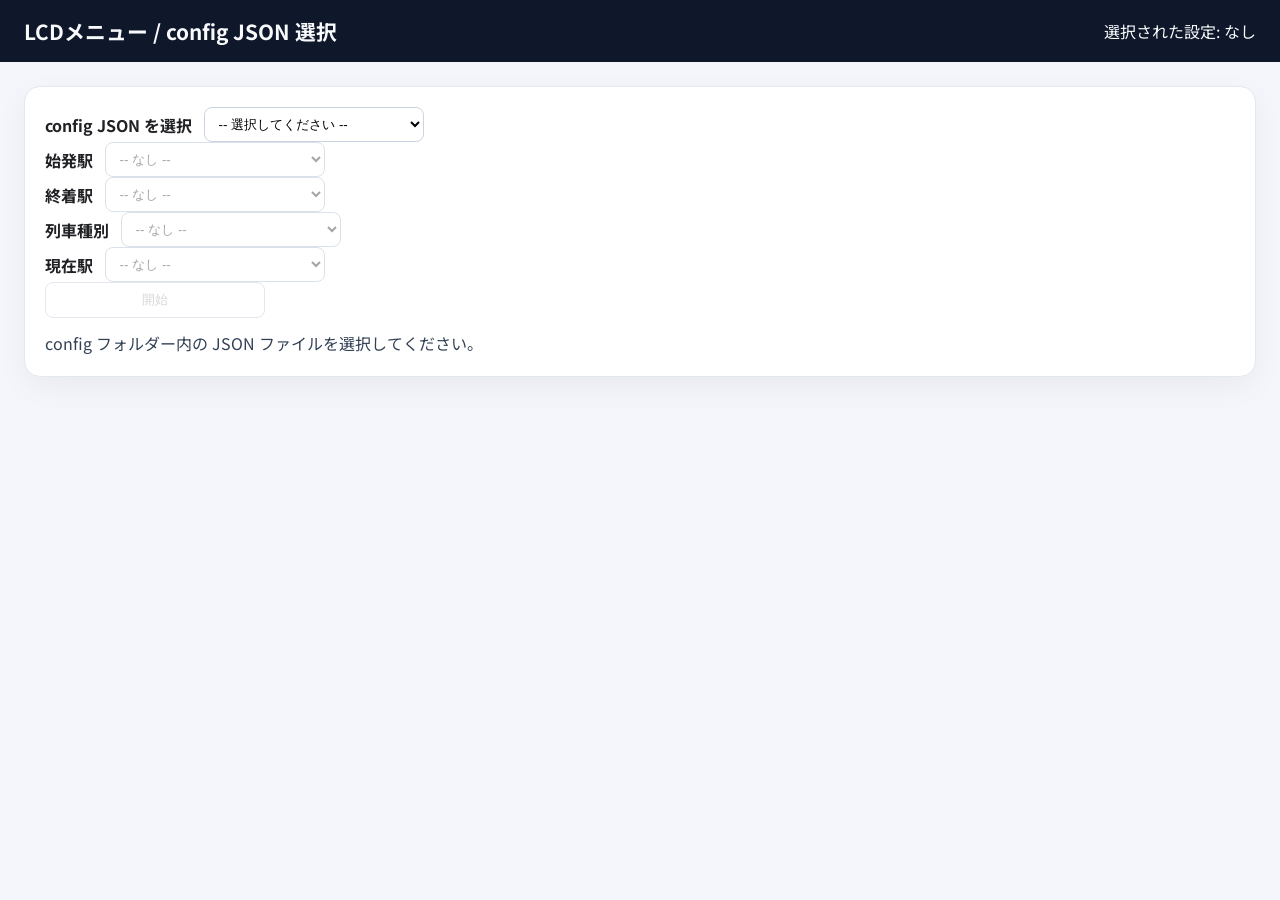
==== index.html @ 5ca0f409 "v1.0.0 駅名言語自動切換えの実装途中" ====
<!DOCTYPE html>
<html lang="ja">

    <head>
        <meta charset="UTF-8">
        <title>Train Info LCD Menu</title>
        <script src="./main.js" defer></script>
        <link rel="preconnect" href="https://fonts.googleapis.com">
        <link rel="preconnect" href="https://fonts.gstatic.com" crossorigin>
        <link href="https://fonts.googleapis.com/css2?family=M+PLUS+1:wght@100..900&family=M+PLUS+1p:wght@100;300;400;500;700;800;900&family=Noto+Sans+JP:wght@100..900&family=Public+Sans:ital,wght@0,100..900;1,100..900&display=swap" rel="stylesheet">
        <style>
            * { box-sizing: border-box; }
            body {
                margin: 0;
                min-height: 100vh;
                font-family: 'Noto Sans JP', 'Public Sans', sans-serif;
                background: #f4f6fb;
                color: #202124;
            }
            header {
                padding: 1rem 1.5rem;
                background: #0f172a;
                color: #f8fafc;
                display: flex;
                flex-wrap: wrap;
                align-items: center;
                gap: 1rem;
            }
            header h1 {
                margin: 0;
                font-size: 1.3rem;
                flex: 1 1 auto;
            }
            main {
                padding: 1.5rem;
                display: flex;
                flex-direction: column;
                gap: 1.5rem;
            }
            .card {
                background: #ffffff;
                border: 1px solid #e2e8f0;
                border-radius: 16px;
                padding: 1.25rem;
                box-shadow: 0 10px 30px rgba(15, 23, 42, 0.05);
            }
            .control-row {
                display: flex;
                flex-wrap: wrap;
                gap: 0.75rem;
                align-items: center;
            }
            .control-row label {
                font-weight: 700;
            }
            #configFile,
            #originStation,
            #terminalStation,
            #trainType,
            #currentStation,
            #startButton {
                padding: 0.5rem 0.6rem;
                border: 1px solid #cbd5e1;
                border-radius: 8px;
                background: #ffffff;
                min-width: 220px;
            }
            #startButton {
                cursor: pointer;
                transition: background-color 0.2s ease;
            }
            #startButton:disabled {
                opacity: 0.55;
                cursor: not-allowed;
            }
            #status {
                margin-top: 0.8rem;
                color: #334155;
                line-height: 1.6;
            }
            .fullscreen {
                padding: 0 !important;
            }
            iframe {
                width: 100%;
                height: 100%;
                border: none;
                margin: 0;
                padding: 0;
                display: block;
                overflow: hidden;
                background: transparent;
            }
            @media (max-width: 720px) {
                header, main {
                    padding-left: 1rem;
                    padding-right: 1rem;
                }
                iframe {
                    min-height: 180px;
                }
            }
            @media (max-width: 720px) {
                header, main {
                    padding-left: 1rem;
                    padding-right: 1rem;
                }
                iframe {
                    min-height: 320px;
                }
            }
        </style>
    </head>

    <body>
        <header>
            <h1>LCDメニュー / config JSON 選択</h1>
            <div id="selectedConfig">選択された設定: なし</div>
        </header>

        <main>
            <section class="card" id="menuSection">
                <div class="control-row">
                    <label for="configFile">config JSON を選択</label>
                    <select id="configFile">
                        <option value="">-- 選択してください --</option>
                    </select>
                </div>
                <div class="control-row">
                    <label for="originStation">始発駅</label>
                    <select id="originStation" disabled>
                        <option value="">-- なし --</option>
                    </select>
                </div>
                <div class="control-row">
                    <label for="terminalStation">終着駅</label>
                    <select id="terminalStation" disabled>
                        <option value="">-- なし --</option>
                    </select>
                </div>
                <div class="control-row">
                    <label for="trainType">列車種別</label>
                    <select id="trainType" disabled>
                        <option value="">-- なし --</option>
                    </select>
                </div>
                <div class="control-row">
                    <label for="currentStation">現在駅</label>
                    <select id="currentStation" disabled>
                        <option value="">-- なし --</option>
                    </select>
                </div>
                <div class="control-row">
                    <button id="startButton" disabled>開始</button>
                </div>
                <div id="status">config フォルダー内の JSON ファイルを選択してください。</div>
            </section>
        </main>
    </body>

</html>
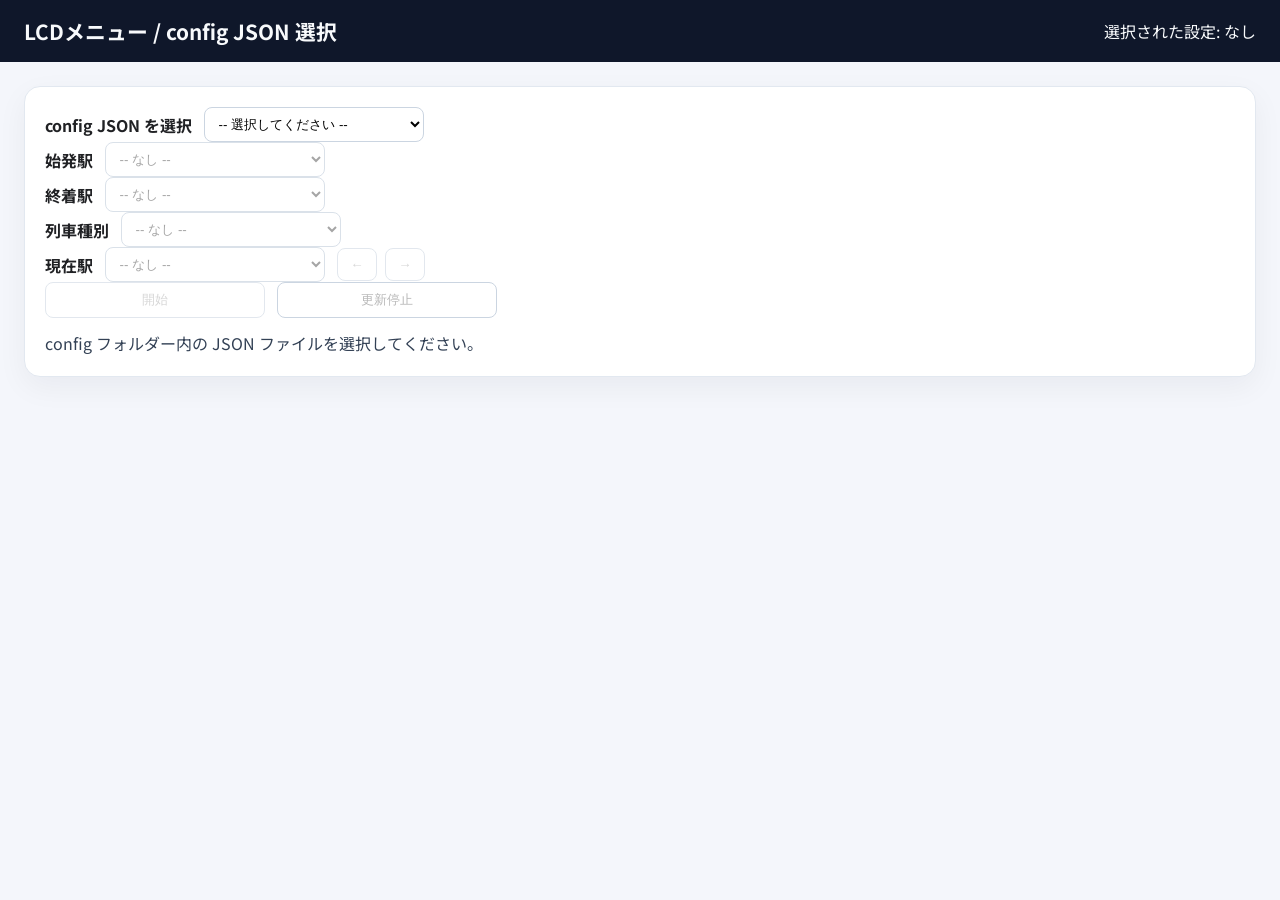
==== commit 620304b3: "main01完成 map01日本語駅名対応" ====
--- a/index.html
+++ b/index.html
@@ -50,6 +50,24 @@
                 gap: 0.75rem;
                 align-items: center;
             }
+            .station-arrow-buttons {
+                display: flex;
+                gap: 0.5rem;
+            }
+            .station-arrow-buttons button {
+                padding: 0.5rem 0.6rem;
+                border: 1px solid #cbd5e1;
+                border-radius: 8px;
+                background: #ffffff;
+                cursor: pointer;
+                transition: background-color 0.2s ease;
+                min-width: 40px;
+                font-weight: bold;
+            }
+            .station-arrow-buttons button:disabled {
+                opacity: 0.55;
+                cursor: not-allowed;
+            }
             .control-row label {
                 font-weight: 700;
             }
@@ -58,7 +76,8 @@
             #terminalStation,
             #trainType,
             #currentStation,
-            #startButton {
+            #startButton,
+            #pauseButton {
                 padding: 0.5rem 0.6rem;
                 border: 1px solid #cbd5e1;
                 border-radius: 8px;
@@ -149,9 +168,14 @@
                     <select id="currentStation" disabled>
                         <option value="">-- なし --</option>
                     </select>
+                    <div class="station-arrow-buttons">
+                        <button id="prevStationButton" disabled>←</button>
+                        <button id="nextStationButton" disabled>→</button>
+                    </div>
                 </div>
                 <div class="control-row">
                     <button id="startButton" disabled>開始</button>
+                    <button id="pauseButton" disabled>更新停止</button>
                 </div>
                 <div id="status">config フォルダー内の JSON ファイルを選択してください。</div>
             </section>
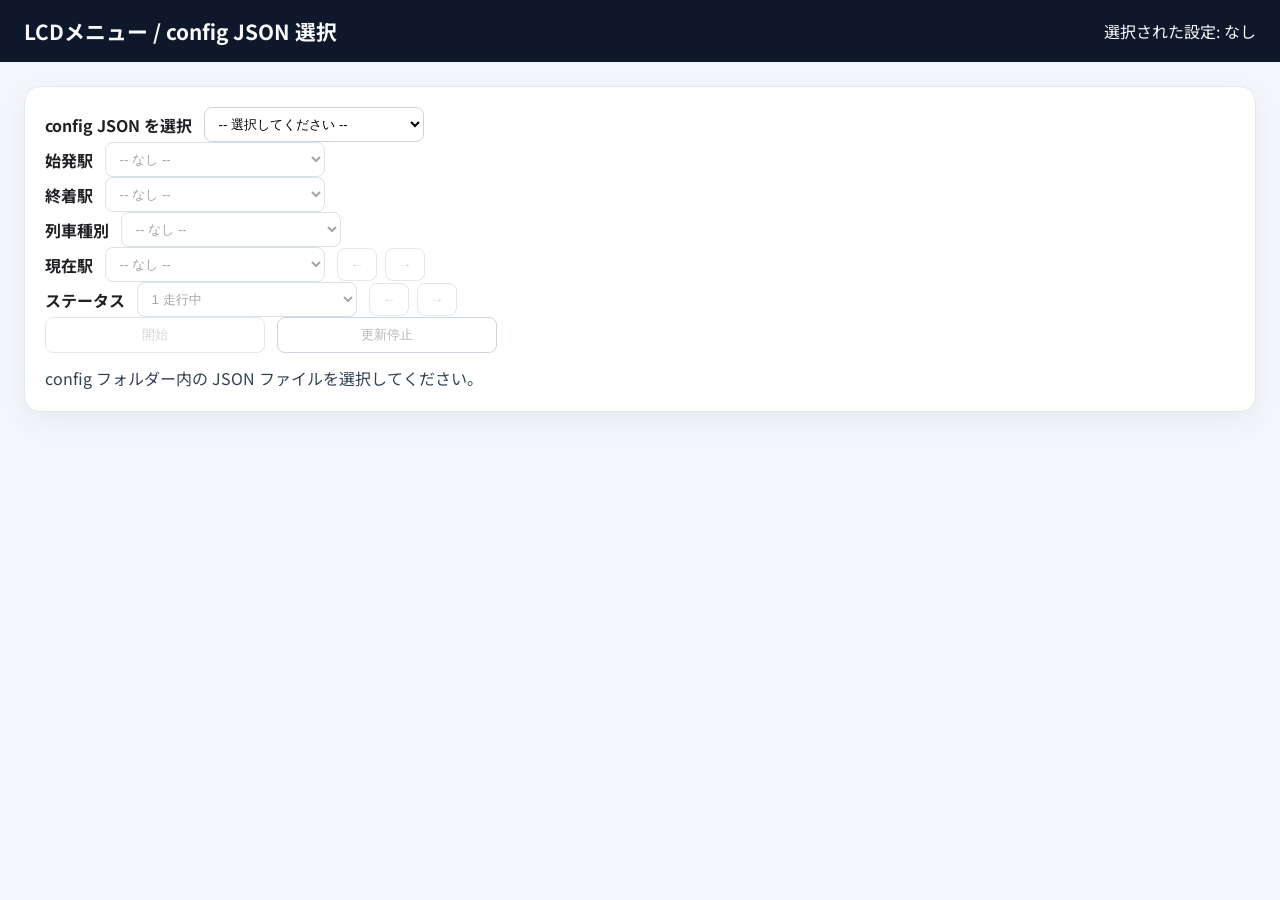
==== commit 251ad88e: "通過駅に対応" ====
--- a/index.html
+++ b/index.html
@@ -8,127 +8,7 @@
         <link rel="preconnect" href="https://fonts.googleapis.com">
         <link rel="preconnect" href="https://fonts.gstatic.com" crossorigin>
         <link href="https://fonts.googleapis.com/css2?family=M+PLUS+1:wght@100..900&family=M+PLUS+1p:wght@100;300;400;500;700;800;900&family=Noto+Sans+JP:wght@100..900&family=Public+Sans:ital,wght@0,100..900;1,100..900&display=swap" rel="stylesheet">
-        <style>
-            * { box-sizing: border-box; }
-            body {
-                margin: 0;
-                min-height: 100vh;
-                font-family: 'Noto Sans JP', 'Public Sans', sans-serif;
-                background: #f4f6fb;
-                color: #202124;
-            }
-            header {
-                padding: 1rem 1.5rem;
-                background: #0f172a;
-                color: #f8fafc;
-                display: flex;
-                flex-wrap: wrap;
-                align-items: center;
-                gap: 1rem;
-            }
-            header h1 {
-                margin: 0;
-                font-size: 1.3rem;
-                flex: 1 1 auto;
-            }
-            main {
-                padding: 1.5rem;
-                display: flex;
-                flex-direction: column;
-                gap: 1.5rem;
-            }
-            .card {
-                background: #ffffff;
-                border: 1px solid #e2e8f0;
-                border-radius: 16px;
-                padding: 1.25rem;
-                box-shadow: 0 10px 30px rgba(15, 23, 42, 0.05);
-            }
-            .control-row {
-                display: flex;
-                flex-wrap: wrap;
-                gap: 0.75rem;
-                align-items: center;
-            }
-            .station-arrow-buttons {
-                display: flex;
-                gap: 0.5rem;
-            }
-            .station-arrow-buttons button {
-                padding: 0.5rem 0.6rem;
-                border: 1px solid #cbd5e1;
-                border-radius: 8px;
-                background: #ffffff;
-                cursor: pointer;
-                transition: background-color 0.2s ease;
-                min-width: 40px;
-                font-weight: bold;
-            }
-            .station-arrow-buttons button:disabled {
-                opacity: 0.55;
-                cursor: not-allowed;
-            }
-            .control-row label {
-                font-weight: 700;
-            }
-            #configFile,
-            #originStation,
-            #terminalStation,
-            #trainType,
-            #currentStation,
-            #startButton,
-            #pauseButton {
-                padding: 0.5rem 0.6rem;
-                border: 1px solid #cbd5e1;
-                border-radius: 8px;
-                background: #ffffff;
-                min-width: 220px;
-            }
-            #startButton {
-                cursor: pointer;
-                transition: background-color 0.2s ease;
-            }
-            #startButton:disabled {
-                opacity: 0.55;
-                cursor: not-allowed;
-            }
-            #status {
-                margin-top: 0.8rem;
-                color: #334155;
-                line-height: 1.6;
-            }
-            .fullscreen {
-                padding: 0 !important;
-            }
-            iframe {
-                width: 100%;
-                height: 100%;
-                border: none;
-                margin: 0;
-                padding: 0;
-                display: block;
-                overflow: hidden;
-                background: transparent;
-            }
-            @media (max-width: 720px) {
-                header, main {
-                    padding-left: 1rem;
-                    padding-right: 1rem;
-                }
-                iframe {
-                    min-height: 180px;
-                }
-            }
-            @media (max-width: 720px) {
-                header, main {
-                    padding-left: 1rem;
-                    padding-right: 1rem;
-                }
-                iframe {
-                    min-height: 320px;
-                }
-            }
-        </style>
+        <link rel="stylesheet" href="./menu.css" />
     </head>
 
     <body>
@@ -174,6 +54,19 @@
                     </div>
                 </div>
                 <div class="control-row">
+                    <label for="currentStatus">ステータス</label>
+                    <select id="currentStatus" disabled>
+                        <option value="0">1 走行中</option>
+                        <option value="1">2 到着中</option>
+                        <option value="2">3 停車中</option>
+                        <option value="3">4 発車前</option>
+                    </select>
+                    <div class="status-arrow-buttons">
+                        <button id="prevStatusButton" disabled>←</button>
+                        <button id="nextStatusButton" disabled>→</button>
+                    </div>
+                </div>
+                <div class="control-row">
                     <button id="startButton" disabled>開始</button>
                     <button id="pauseButton" disabled>更新停止</button>
                 </div>
--- a/menu.css
+++ b/menu.css
@@ -0,0 +1,121 @@
+
+            * { box-sizing: border-box; }
+            body {
+                margin: 0;
+                min-height: 100vh;
+                font-family: 'Noto Sans JP', 'Public Sans', sans-serif;
+                background: #f4f6fb;
+                color: #202124;
+            }
+            header {
+                padding: 1rem 1.5rem;
+                background: #0f172a;
+                color: #f8fafc;
+                display: flex;
+                flex-wrap: wrap;
+                align-items: center;
+                gap: 1rem;
+            }
+            header h1 {
+                margin: 0;
+                font-size: 1.3rem;
+                flex: 1 1 auto;
+            }
+            main {
+                padding: 1.5rem;
+                display: flex;
+                flex-direction: column;
+                gap: 1.5rem;
+            }
+            .card {
+                background: #ffffff;
+                border: 1px solid #e2e8f0;
+                border-radius: 16px;
+                padding: 1.25rem;
+                box-shadow: 0 10px 30px rgba(15, 23, 42, 0.05);
+            }
+            .control-row {
+                display: flex;
+                flex-wrap: wrap;
+                gap: 0.75rem;
+                align-items: center;
+            }
+            .station-arrow-buttons, .status-arrow-buttons {
+                display: flex;
+                gap: 0.5rem;
+            }
+            .station-arrow-buttons button, .status-arrow-buttons button {
+                padding: 0.5rem 0.6rem;
+                border: 1px solid #cbd5e1;
+                border-radius: 8px;
+                background: #ffffff;
+                cursor: pointer;
+                transition: background-color 0.2s ease;
+                min-width: 40px;
+                font-weight: bold;
+            }
+            .station-arrow-buttons button:disabled, .status-arrow-buttons button:disabled {
+                opacity: 0.55;
+                cursor: not-allowed;
+            }
+            .control-row label {
+                font-weight: 700;
+            }
+            #configFile,
+            #originStation,
+            #terminalStation,
+            #trainType,
+            #currentStation,
+            #currentStatus,
+            #startButton,
+            #pauseButton {
+                padding: 0.5rem 0.6rem;
+                border: 1px solid #cbd5e1;
+                border-radius: 8px;
+                background: #ffffff;
+                min-width: 220px;
+            }
+            #startButton {
+                cursor: pointer;
+                transition: background-color 0.2s ease;
+            }
+            #startButton:disabled {
+                opacity: 0.55;
+                cursor: not-allowed;
+            }
+            #status {
+                margin-top: 0.8rem;
+                color: #334155;
+                line-height: 1.6;
+            }
+            .fullscreen {
+                padding: 0 !important;
+            }
+            iframe {
+                width: 100%;
+                height: 100%;
+                border: none;
+                margin: 0;
+                padding: 0;
+                display: block;
+                overflow: hidden;
+                background: transparent;
+            }
+            @media (max-width: 720px) {
+                header, main {
+                    padding-left: 1rem;
+                    padding-right: 1rem;
+                }
+                iframe {
+                    min-height: 180px;
+                }
+            }
+            @media (max-width: 720px) {
+                header, main {
+                    padding-left: 1rem;
+                    padding-right: 1rem;
+                }
+                iframe {
+                    min-height: 320px;
+                }
+            }
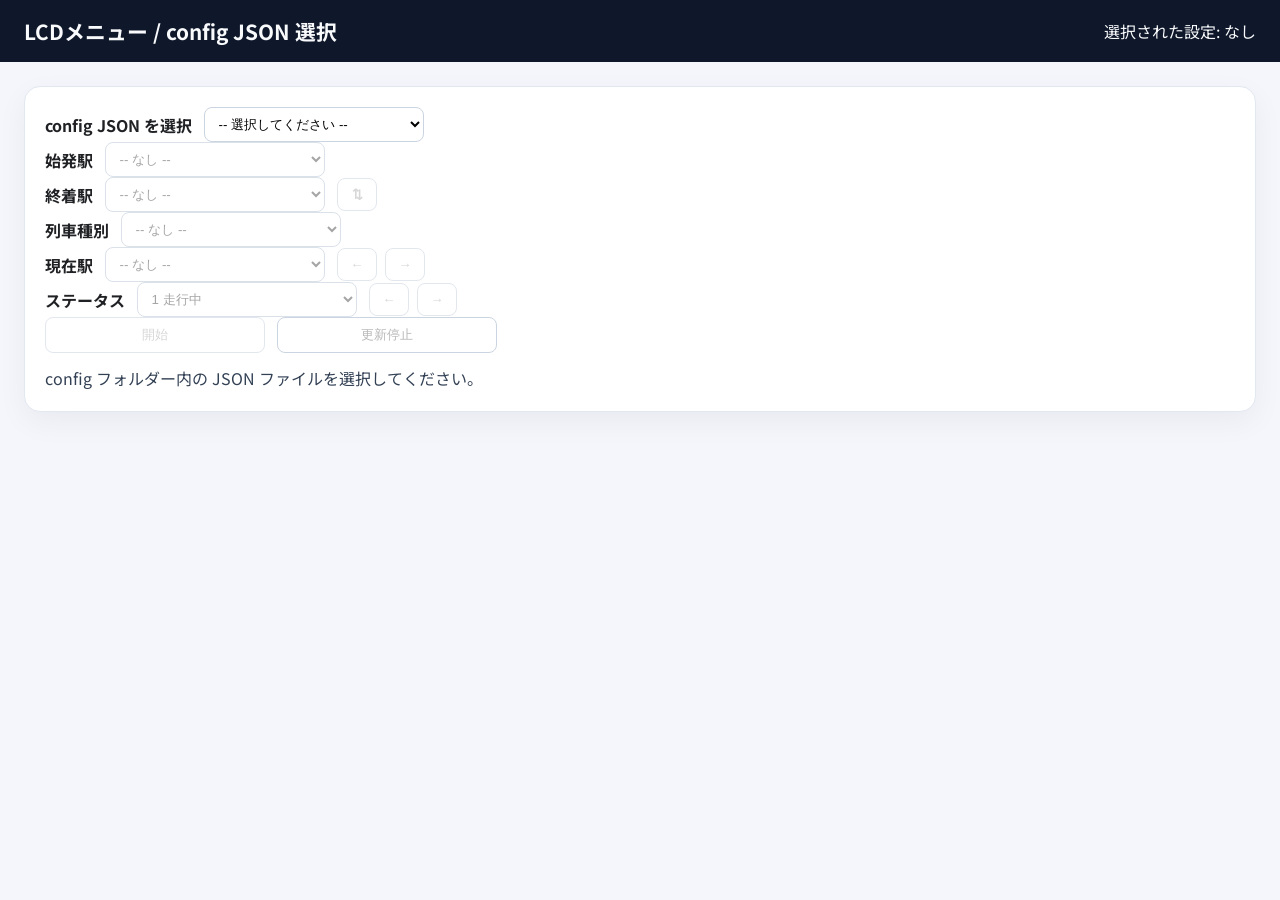
==== commit 243054d4: "路線図英字対応、左右調整" ====
--- a/index.html
+++ b/index.html
@@ -36,6 +36,9 @@
                     <select id="terminalStation" disabled>
                         <option value="">-- なし --</option>
                     </select>
+                    <div class="reverse-button">
+                        <button id="reverseButton" disabled>⇅</button>
+                    </div>
                 </div>
                 <div class="control-row">
                     <label for="trainType">列車種別</label>
--- a/menu.css
+++ b/menu.css
@@ -40,11 +40,11 @@
                 gap: 0.75rem;
                 align-items: center;
             }
-            .station-arrow-buttons, .status-arrow-buttons {
+            .station-arrow-buttons, .status-arrow-buttons, .reverse-button {
                 display: flex;
                 gap: 0.5rem;
             }
-            .station-arrow-buttons button, .status-arrow-buttons button {
+            .station-arrow-buttons button, .status-arrow-buttons button, .reverse-button button  {
                 padding: 0.5rem 0.6rem;
                 border: 1px solid #cbd5e1;
                 border-radius: 8px;
@@ -54,7 +54,7 @@
                 min-width: 40px;
                 font-weight: bold;
             }
-            .station-arrow-buttons button:disabled, .status-arrow-buttons button:disabled {
+            .station-arrow-buttons button:disabled, .status-arrow-buttons button:disabled, .reverse-button button:disabled {
                 opacity: 0.55;
                 cursor: not-allowed;
             }
